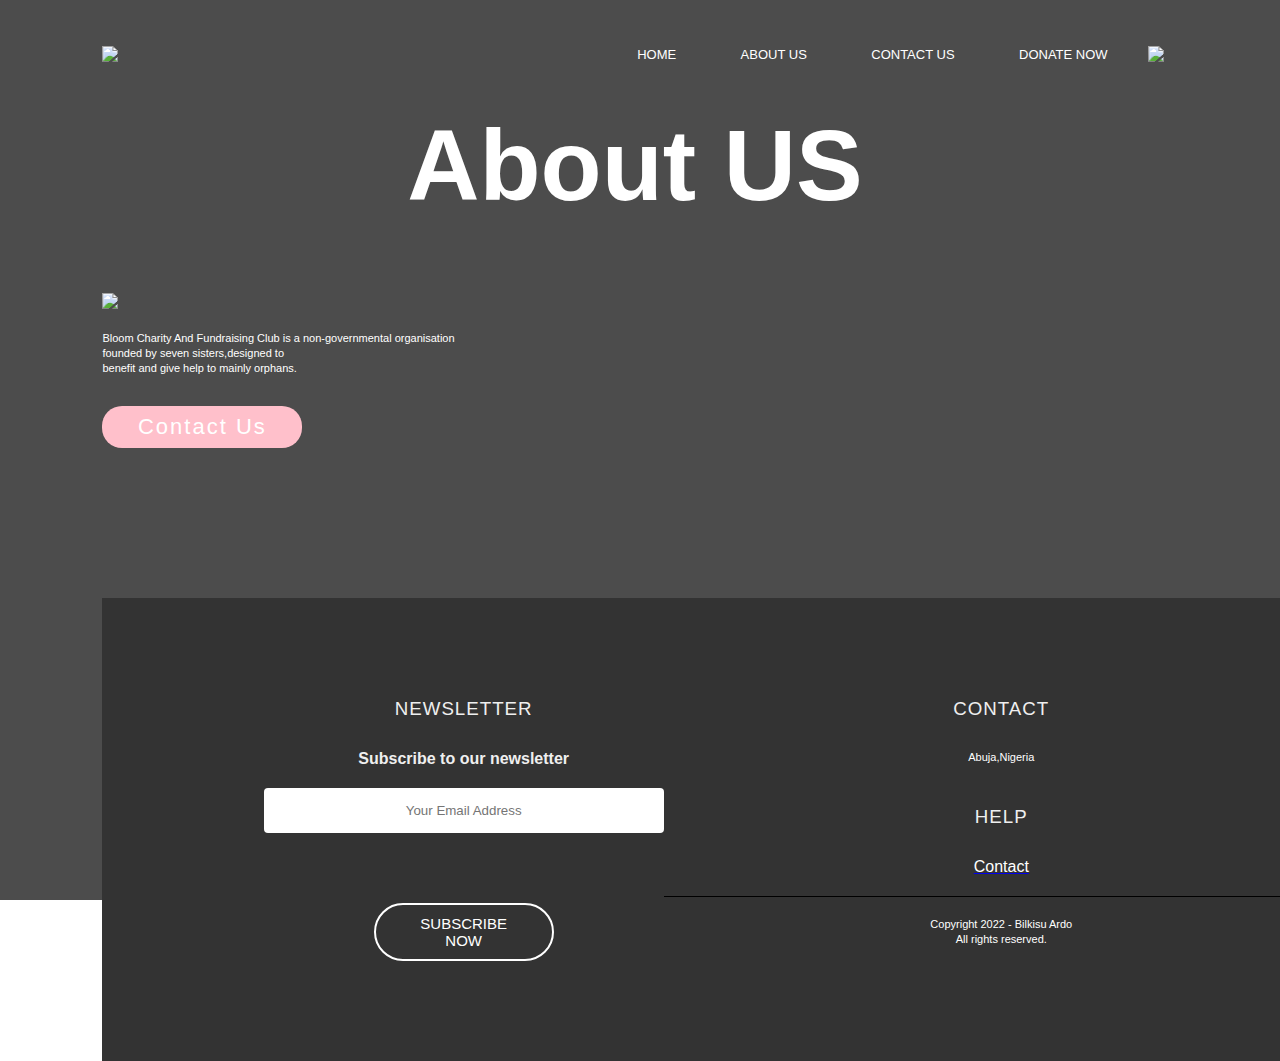
==== aboutpage.html @ 6211a993 "Add files via upload" ====
<!DOCTYPE html>
<html>
<head>
	<meta charset="utf-8">
	<meta name="viewport" content="width=device-width, initial-scale=1">
	<link rel="stylesheet" type="text/css" href="style.css ">  
	<title>BLOOM CHARITY CLUB</title>
</head>
<body>
	<div class="container">
		<div class="navbar">
			<img src="images/logo.png" class="logo">
			<nav>
				<ul>
					<li><a href="index.html">HOME </a></li>
					<li><a href="aboutpage.html">ABOUT US  </a></li>
					<li><a href="contactpage.html">CONTACT US  </a></li>
					<li><a href="donatepage.html">DONATE NOW</a></li>
				</ul>
			</nav>
			<img src="images/dropdown.png" class="menu-icon">
		</div>

		<div class="About">
		<div class="inner section">
			<h1>About US</h1>
			<p class="text">
				<br>
				<div class="small-container">
				<div class="picture">
					<img src="images/logo.png">
				</div>

				<br>
				<p> Bloom Charity And Fundraising Club is a non-governmental organisation<br> founded by seven sisters,designed to <br>benefit and give help to mainly orphans.
			</p>
			<div class="skills">
				<a href="contactpage1.html"><button>Contact Us</button></a>
	 	</div>
			
		</div>
	
</div>
</p>

<div class="footer">
			<div class="col-1">
				<h3>NEWSLETTER </h3>
				<h4>Subscribe to our newsletter</h4>
				<form>
					<input type="email" placeholder="Your Email Address" required>
					<br>
					<button type="submit">SUBSCRIBE NOW</button>
			</div>
			<div class="col-2">
				<h3>CONTACT</h3>
				<p>Abuja,Nigeria</p>
				<div class="social-icons">
					<i class="fab fa-facebook"></i>
					<i class="fab fa-instagram"></i>
					<i class="fab fa-twitter"></i>

					<div class="footer-col-4">
   				<h3>HELP</h3>
                   <ul>
   					<a href="mailto:bilkeesuardo@gmail.com?subject=subject text"><li>Contact</li></a>
   				</ul>
   			</div>

				<hr>
				<p class="Copyright"> Copyright 2022 - Bilkisu Ardo<br> All rights reserved.</p>

				</div>
			</div>
				
		</div>
	</div>

    </body>
    </html>
---- style.css ----
*{
  margin: 0;
  padding: 0;
  font-family: sans-serif;
}
.container{
  width: 100%;
  height: 100vh;
  background-image: linear-gradient(rgba(0, 0, 0, 0.7),rgba(0, 0, 0, 0.7)), url(images/background.jpg);
  background-position: center;
  background-size: cover;
  padding-left: 8%;
  padding-right: 8%;
  box-sizing: border-box;

}
.navbar{
  height: 12%;
  display: flex;
  align-items: center;
}
.logo{
  width: 50px;
  cursor: pointer;
}
.head{
  text-decoration: none;
}
.menu-icon{
  width: 30px;
  cursor: pointer;
  margin-left: 40px;
}

nav{
  flex: 1;
  text-align: right;

}
nav ul li{
  list-style: none;
  display: inline-block;
  margin-left: 60px;
}
nav ul li a{
  text-decoration: none;
  color: #fff;
  font-size: 13px;

}
.row{
  display: flex;
  height: 88%;
  align-items: center;
}
.col{
  flex-basis: 50%;
}
h1{
  color: #fff;
  font-size: 100px;
}
p{
  color: #fff;
  font-size:11px ;
  line-height:15px ;
}
button{
  width: 180px;
  color: #000;
  font-size: 12px;
  padding: 12px 0;
  background-size: #fff;
  border: 0;
  border-radius: 20px;
  outline: none;
  margin-top: 30px;
  transition: transform 0.5s;
}
button:hover{
  transform: translateY(-10px);
}
.card{
  width: 200px;
  height: 230px;
  display: inline-block;
  border-radius: 10px;
  padding: 15px 25px;
  box-sizing: border-box;
  cursor: pointer;
  margin: 10px 15px;
  background-image: url(images/girl.jpg);
  background-position: center;
  background-size: cover;
  transition: transform 0.5s;
}
.card2{
  background-image: url(images/image-10.jpg);
}
.card3{
  background-image: url(images/image-15.jpg);
}
.card4{
  background-image: url(images/smile.jpg);
}
.card:hover{
  transform: translateY(-10px);
}
h5{
  color: #fff;
  text-shadow: 0 0 5px #999;
}
.card p{
  text-shadow: 0 0 15px #000;
  font-size:8px ;
}

.small-container{
  #myBtn {
  display: none;
  position: fixed;
  bottom: 20px;
  right: 30px;
  z-index: 99;
  font-size: 18px;
  border: none;
  outline: none;
  background-color: hotpink;
  color: white;
  cursor: pointer;
  padding: 15px;
  border-radius: 4px;
  
}

#myBtn:hover {
  background-color: #555;
}
 /* border: hidden;
  margin-top: 20px;
  padding: 20px;
  padding-top: 10px;
  background-color: lightpink;
  border-radius: 20px;
  border-width: medium;*/
}
   /*footer*/

.footer{
  margin-top: 150px;
  width: 100%;
  padding: 100px 15%;
  background: #333;
  color: #efefef;
  display: flex;
}
.footer div{
  text-align: center;
}
.col-2{
  flex-grow: 2;
}
.footer div h3{
  font-weight: 300;
  margin-bottom: 30px;
  letter-spacing: 1px;
}
form input{
  width: 400px;
  height: 45px;
  border-radius: 4px;
  text-align: center;
  margin-top: 20px;
  margin-bottom: 40px;
  outline: none;
  border: none;
}
form button{
  background: transparent;
  border: 2px solid #fff;
  color: #fff;
  border-radius: 30px;
  padding: 10px 30px;
  font-size: 15px;
  cursor: pointer;
}
.social-icons{
  margin-top: 20px;
}
.social-icons i{
  font-size: 18px;
  margin: 10px;
  cursor: pointer;
}
.footer-col-4 {

  flex-basis: 12%;

  text-align: center;
}

ul {

  list-style-type: none;

}
li{
  color: white;
}

.footer hr {

  border: none;

  background: black;

  height: 1px;

  margin: 20px 0;

}

.Copyright {

  text-align: center;

}

/*aboutpage*/

.About body {

  min-height: 100px;

  display: flex;

  align-items: center;

  justify-content: center;

}

.About h1{
  margin-right: 10px;
  text-align: center;

}

.picture img {

  width: 18%;

  margin-right: 40px;

}

.text {

  font-size: 40px;

  color: #fff;

  line-height: 30px;

  text-align: center;

  text-align: justify;

  margin-bottom: 40px;

}

.text p {

  color: white;

}



.skills button {

  font-size: 22px;

  text-align: center;

  letter-spacing: 2px;

  border: none;

  border-radius: 20px;

  padding: 8px;

  width: 200px;

  background-color: pink;

  color: white;

  cursor: pointer;

}

.skills button:hover {

  transition: 0.5s;

  background-color: black;

  color: pink;

}

/*contactpage*/

fieldset {

  padding: 15px;

  padding-top: 20px;

  margin: center;

  align-items: center;

  width: 40%;

  background-color: lightgrey;

}

.shift-right {

  float: left;

}

.shift-right {

  float: right;

}

.cinput:hover {

  background-color: white;

}

.btn:hover {

display: inline-block;

  padding: 8px 30px;

  margin: 30px 0;

  border-radius: 30px;

  transition: 0.5s;

  background-color: #fff;

  color: black;

}
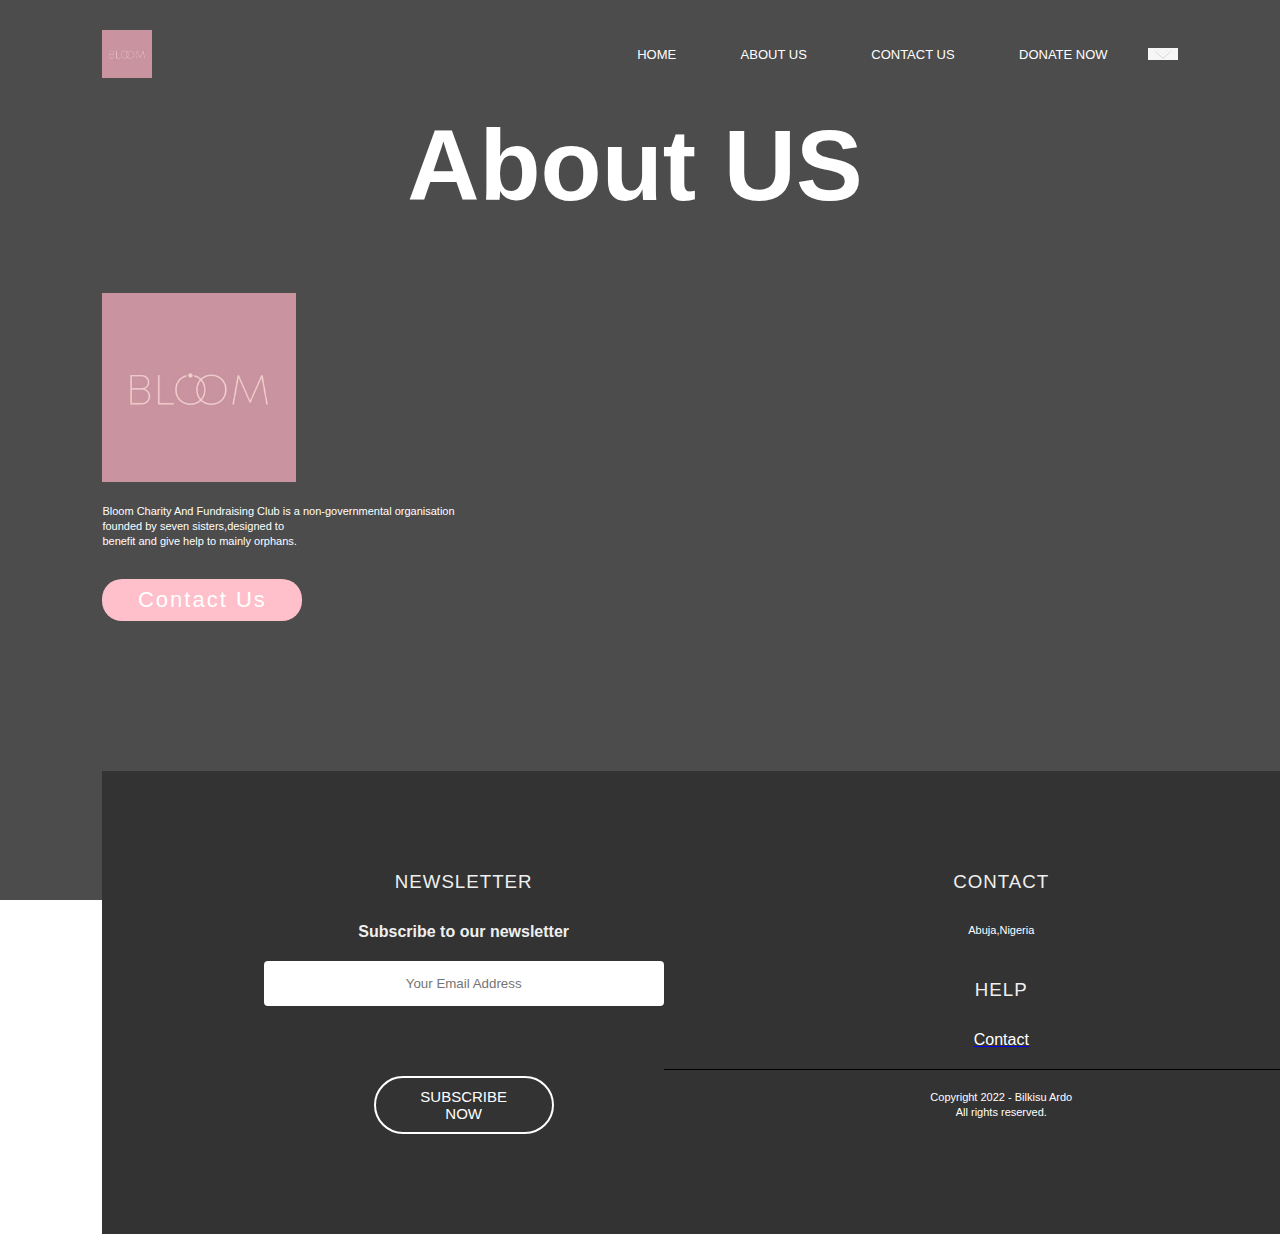
==== commit 0f9164cf: "Update project structure and css links" ====
--- a/aboutpage.html
+++ b/aboutpage.html
@@ -3,7 +3,7 @@
 <head>
 	<meta charset="utf-8">
 	<meta name="viewport" content="width=device-width, initial-scale=1">
-	<link rel="stylesheet" type="text/css" href="style.css ">  
+	<link rel="stylesheet" type="text/css" href="css/style.css">  
 	<title>BLOOM CHARITY CLUB</title>
 </head>
 <body>
--- a/css/style.css
+++ b/css/style.css
@@ -0,0 +1,333 @@
+* {
+  margin: 0;
+  padding: 0;
+  font-family: sans-serif;
+}
+.container {
+  width: 100%;
+  height: 100vh;
+  background-image: linear-gradient(rgba(0, 0, 0, 0.7), rgba(0, 0, 0, 0.7)),
+    url(images/background.jpg);
+  background-position: center;
+  background-size: cover;
+  padding-left: 8%;
+  padding-right: 8%;
+  box-sizing: border-box;
+}
+.navbar {
+  height: 12%;
+  display: flex;
+  align-items: center;
+}
+.logo {
+  width: 50px;
+  cursor: pointer;
+}
+.head {
+  text-decoration: none;
+}
+.menu-icon {
+  width: 30px;
+  cursor: pointer;
+  margin-left: 40px;
+}
+
+nav {
+  flex: 1;
+  text-align: right;
+}
+nav ul li {
+  list-style: none;
+  display: inline-block;
+  margin-left: 60px;
+}
+nav ul li a {
+  text-decoration: none;
+  color: #fff;
+  font-size: 13px;
+}
+.row {
+  display: flex;
+  height: 88%;
+  align-items: center;
+}
+.col {
+  flex-basis: 50%;
+}
+h1 {
+  color: #fff;
+  font-size: 100px;
+}
+p {
+  color: #fff;
+  font-size: 11px;
+  line-height: 15px;
+}
+button {
+  width: 180px;
+  color: #000;
+  font-size: 12px;
+  padding: 12px 0;
+  background-size: #fff;
+  border: 0;
+  border-radius: 20px;
+  outline: none;
+  margin-top: 30px;
+  transition: transform 0.5s;
+}
+button:hover {
+  transform: translateY(-10px);
+}
+.card {
+  width: 200px;
+  height: 230px;
+  display: inline-block;
+  border-radius: 10px;
+  padding: 15px 25px;
+  box-sizing: border-box;
+  cursor: pointer;
+  margin: 10px 15px;
+  background-image: url(images/girl.jpg);
+  background-position: center;
+  background-size: cover;
+  transition: transform 0.5s;
+}
+.card2 {
+  background-image: url(images/image-10.jpg);
+}
+.card3 {
+  background-image: url(images/image-15.jpg);
+}
+.card4 {
+  background-image: url(images/smile.jpg);
+}
+.card:hover {
+  transform: translateY(-10px);
+}
+h5 {
+  color: #fff;
+  text-shadow: 0 0 5px #999;
+}
+.card p {
+  text-shadow: 0 0 15px #000;
+  font-size: 8px;
+}
+
+.small-container {
+}
+#myBtn {
+  display: none;
+  position: fixed;
+  bottom: 20px;
+  right: 30px;
+  z-index: 99;
+  font-size: 18px;
+  border: none;
+  outline: none;
+  background-color: hotpink;
+  color: white;
+  cursor: pointer;
+  padding: 15px;
+  border-radius: 4px;
+}
+
+#myBtn:hover {
+  background-color: #555;
+}
+/* border: hidden;
+  margin-top: 20px;
+  padding: 20px;
+  padding-top: 10px;
+  background-color: lightpink;
+  border-radius: 20px;
+  border-width: medium;*/
+/* } */
+/*footer*/
+
+.footer {
+  margin-top: 150px;
+  width: 100%;
+  padding: 100px 15%;
+  background: #333;
+  color: #efefef;
+  display: flex;
+}
+.footer div {
+  text-align: center;
+}
+.col-2 {
+  flex-grow: 2;
+}
+.footer div h3 {
+  font-weight: 300;
+  margin-bottom: 30px;
+  letter-spacing: 1px;
+}
+form input {
+  width: 400px;
+  height: 45px;
+  border-radius: 4px;
+  text-align: center;
+  margin-top: 20px;
+  margin-bottom: 40px;
+  outline: none;
+  border: none;
+}
+form button {
+  background: transparent;
+  border: 2px solid #fff;
+  color: #fff;
+  border-radius: 30px;
+  padding: 10px 30px;
+  font-size: 15px;
+  cursor: pointer;
+}
+.social-icons {
+  margin-top: 20px;
+}
+.social-icons i {
+  font-size: 18px;
+  margin: 10px;
+  cursor: pointer;
+}
+.footer-col-4 {
+  flex-basis: 12%;
+
+  text-align: center;
+}
+
+ul {
+  list-style-type: none;
+}
+li {
+  color: white;
+}
+
+.footer hr {
+  border: none;
+
+  background: black;
+
+  height: 1px;
+
+  margin: 20px 0;
+}
+
+.Copyright {
+  text-align: center;
+}
+
+/*aboutpage*/
+
+.About body {
+  min-height: 100px;
+
+  display: flex;
+
+  align-items: center;
+
+  justify-content: center;
+}
+
+.About h1 {
+  margin-right: 10px;
+  text-align: center;
+}
+
+.picture img {
+  width: 18%;
+
+  margin-right: 40px;
+}
+
+.text {
+  font-size: 40px;
+
+  color: #fff;
+
+  line-height: 30px;
+
+  text-align: center;
+
+  text-align: justify;
+
+  margin-bottom: 40px;
+}
+
+.text p {
+  color: white;
+}
+
+.skills button {
+  font-size: 22px;
+
+  text-align: center;
+
+  letter-spacing: 2px;
+
+  border: none;
+
+  border-radius: 20px;
+
+  padding: 8px;
+
+  width: 200px;
+
+  background-color: pink;
+
+  color: white;
+
+  cursor: pointer;
+}
+
+.skills button:hover {
+  transition: 0.5s;
+
+  background-color: black;
+
+  color: pink;
+}
+
+/*contactpage*/
+
+fieldset {
+  padding: 15px;
+
+  padding-top: 20px;
+
+  margin: center;
+
+  align-items: center;
+
+  width: 40%;
+
+  background-color: lightgrey;
+}
+
+.shift-right {
+  float: left;
+}
+
+.shift-right {
+  float: right;
+}
+
+.cinput:hover {
+  background-color: white;
+}
+
+.btn:hover {
+  display: inline-block;
+
+  padding: 8px 30px;
+
+  margin: 30px 0;
+
+  border-radius: 30px;
+
+  transition: 0.5s;
+
+  background-color: #fff;
+
+  color: black;
+}
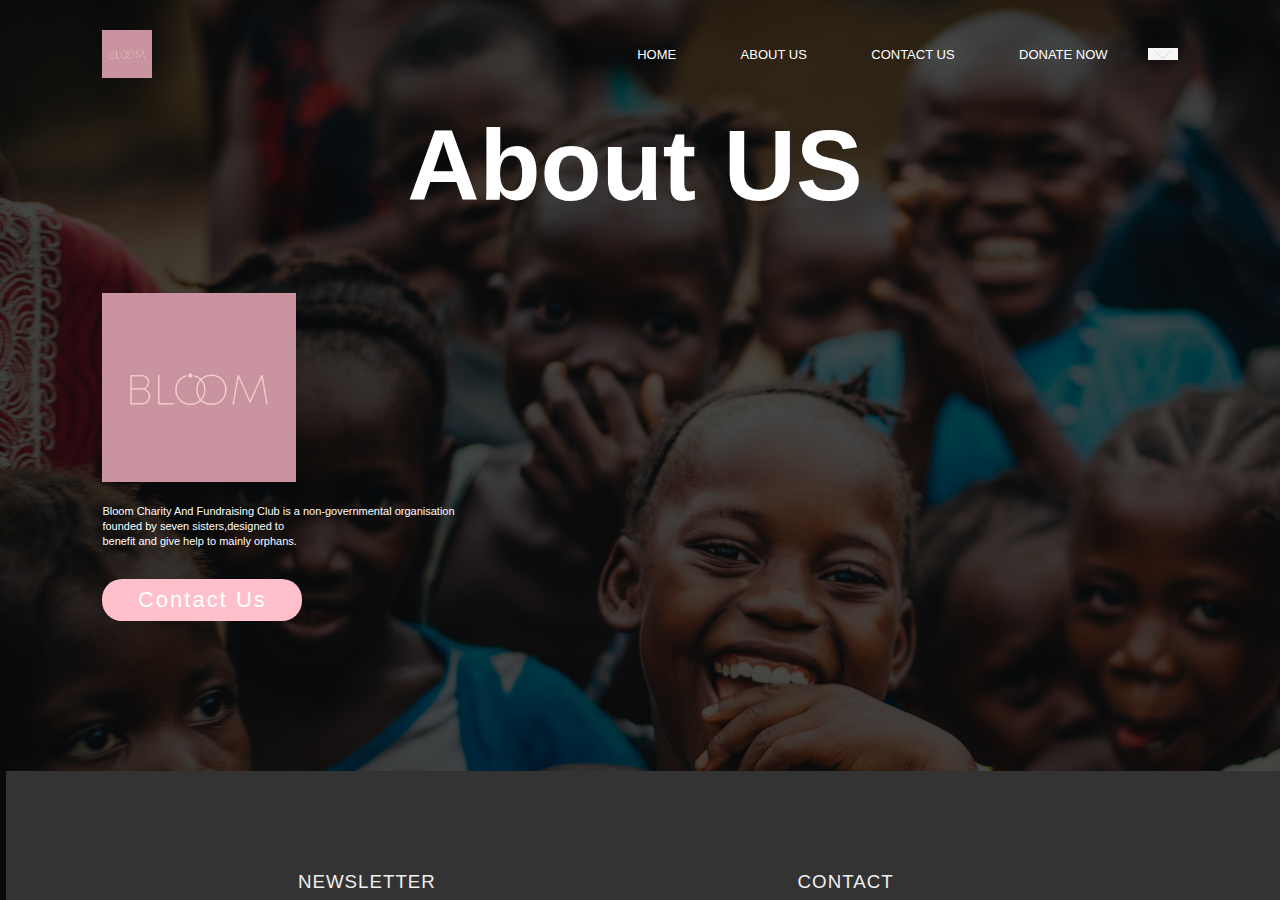
==== commit 51c8eec3: "update code format" ====
--- a/aboutpage.html
+++ b/aboutpage.html
@@ -1,80 +1,72 @@
 <!DOCTYPE html>
 <html>
-<head>
-	<meta charset="utf-8">
-	<meta name="viewport" content="width=device-width, initial-scale=1">
-	<link rel="stylesheet" type="text/css" href="css/style.css">  
-	<title>BLOOM CHARITY CLUB</title>
-</head>
-<body>
-	<div class="container">
-		<div class="navbar">
-			<img src="images/logo.png" class="logo">
-			<nav>
-				<ul>
-					<li><a href="index.html">HOME </a></li>
-					<li><a href="aboutpage.html">ABOUT US  </a></li>
-					<li><a href="contactpage.html">CONTACT US  </a></li>
-					<li><a href="donatepage.html">DONATE NOW</a></li>
-				</ul>
-			</nav>
-			<img src="images/dropdown.png" class="menu-icon">
-		</div>
-
-		<div class="About">
-		<div class="inner section">
-			<h1>About US</h1>
-			<p class="text">
-				<br>
-				<div class="small-container">
-				<div class="picture">
-					<img src="images/logo.png">
-				</div>
-
-				<br>
-				<p> Bloom Charity And Fundraising Club is a non-governmental organisation<br> founded by seven sisters,designed to <br>benefit and give help to mainly orphans.
-			</p>
-			<div class="skills">
-				<a href="contactpage1.html"><button>Contact Us</button></a>
-	 	</div>
-			
-		</div>
-	
-</div>
-</p>
-
-<div class="footer">
-			<div class="col-1">
-				<h3>NEWSLETTER </h3>
-				<h4>Subscribe to our newsletter</h4>
-				<form>
-					<input type="email" placeholder="Your Email Address" required>
-					<br>
-					<button type="submit">SUBSCRIBE NOW</button>
-			</div>
-			<div class="col-2">
-				<h3>CONTACT</h3>
-				<p>Abuja,Nigeria</p>
-				<div class="social-icons">
-					<i class="fab fa-facebook"></i>
-					<i class="fab fa-instagram"></i>
-					<i class="fab fa-twitter"></i>
-
-					<div class="footer-col-4">
-   				<h3>HELP</h3>
-                   <ul>
-   					<a href="mailto:bilkeesuardo@gmail.com?subject=subject text"><li>Contact</li></a>
-   				</ul>
-   			</div>
-
-				<hr>
-				<p class="Copyright"> Copyright 2022 - Bilkisu Ardo<br> All rights reserved.</p>
-
-				</div>
-			</div>
-				
-		</div>
-	</div>
-
-    </body>
-    </html>+   <head>
+      <meta charset="utf-8">
+      <meta name="viewport" content="width=device-width, initial-scale=1">
+      <link rel="stylesheet" type="text/css" href="css/style.css">
+      <title>BLOOM CHARITY CLUB</title>
+   </head>
+   <body>
+      <div class="container">
+      <div class="navbar">
+         <img src="images/logo.png" class="logo">
+         <nav>
+            <ul>
+               <li><a href="index.html">HOME </a></li>
+               <li><a href="aboutpage.html">ABOUT US  </a></li>
+               <li><a href="contactpage.html">CONTACT US  </a></li>
+               <li><a href="donatepage.html">DONATE NOW</a></li>
+            </ul>
+         </nav>
+         <img src="images/dropdown.png" class="menu-icon">
+      </div>
+      <div class="About">
+         <div class="inner section">
+            <h1>About US</h1>
+            <p class="text">
+               <br>
+            <div class="small-container">
+               <div class="picture">
+                  <img src="images/logo.png">
+               </div>
+               <br>
+               <p> Bloom Charity And Fundraising Club is a non-governmental organisation<br> founded by seven sisters,designed to <br>benefit and give help to mainly orphans.
+               </p>
+               <div class="skills">
+                  <a href="contactpage1.html"><button>Contact Us</button></a>
+               </div>
+            </div>
+         </div>
+         </p>
+         <div class="footer">
+            <div class="col-1">
+               <h3>NEWSLETTER </h3>
+               <h4>Subscribe to our newsletter</h4>
+               <form>
+               <input type="email" placeholder="Your Email Address" required>
+               <br>
+               <button type="submit">SUBSCRIBE NOW</button>
+            </div>
+            <div class="col-2">
+               <h3>CONTACT</h3>
+               <p>Abuja,Nigeria</p>
+               <div class="social-icons">
+                  <i class="fab fa-facebook"></i>
+                  <i class="fab fa-instagram"></i>
+                  <i class="fab fa-twitter"></i>
+                  <div class="footer-col-4">
+                     <h3>HELP</h3>
+                     <ul>
+                        <a href="mailto:bilkeesuardo@gmail.com?subject=subject text">
+                           <li>Contact</li>
+                        </a>
+                     </ul>
+                  </div>
+                  <hr>
+                  <p class="Copyright"> Copyright 2022 - Bilkisu Ardo<br> All rights reserved.</p>
+               </div>
+            </div>
+         </div>
+      </div>
+   </body>
+</html>--- a/css/style.css
+++ b/css/style.css
@@ -2,17 +2,19 @@
   margin: 0;
   padding: 0;
   font-family: sans-serif;
+  box-sizing: border-box;
 }
 .container {
   width: 100%;
   height: 100vh;
   background-image: linear-gradient(rgba(0, 0, 0, 0.7), rgba(0, 0, 0, 0.7)),
-    url(images/background.jpg);
+    url(../images/background.jpg);
   background-position: center;
   background-size: cover;
   padding-left: 8%;
   padding-right: 8%;
   box-sizing: border-box;
+  overflow-x: hidden;
 }
 .navbar {
   height: 12%;
@@ -87,19 +89,19 @@
   box-sizing: border-box;
   cursor: pointer;
   margin: 10px 15px;
-  background-image: url(images/girl.jpg);
+  background-image: url(../images/girl.jpg);
   background-position: center;
   background-size: cover;
   transition: transform 0.5s;
 }
 .card2 {
-  background-image: url(images/image-10.jpg);
+  background-image: url(../images/image-10.jpg);
 }
 .card3 {
-  background-image: url(images/image-15.jpg);
+  background-image: url(../images/image-15.jpg);
 }
 .card4 {
-  background-image: url(images/smile.jpg);
+  background-image: url(../images/smile.jpg);
 }
 .card:hover {
   transform: translateY(-10px);
@@ -151,6 +153,8 @@
   background: #333;
   color: #efefef;
   display: flex;
+  width: 100vw !important;
+  margin-left: -9%;
 }
 .footer div {
   text-align: center;
@@ -331,3 +335,6 @@
 
   color: black;
 }
+button {
+  cursor: pointer;
+}
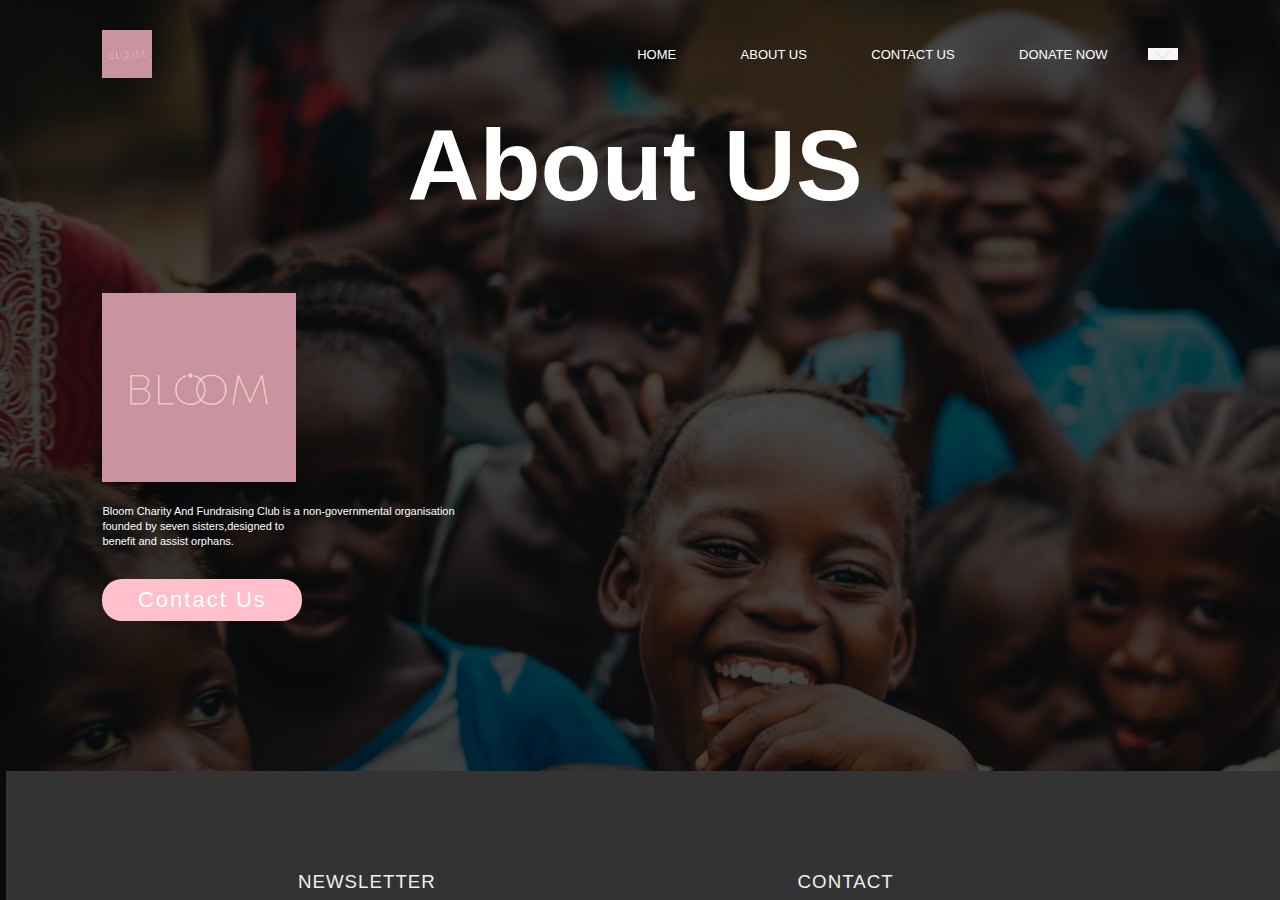
==== commit b386cc69: "i added my social links" ====
--- a/aboutpage.html
+++ b/aboutpage.html
@@ -30,43 +30,42 @@
                   <img src="images/logo.png">
                </div>
                <br>
-               <p> Bloom Charity And Fundraising Club is a non-governmental organisation<br> founded by seven sisters,designed to <br>benefit and give help to mainly orphans.
+               <p> Bloom Charity And Fundraising Club is a non-governmental organisation<br> founded by seven sisters,designed to <br>benefit and assist orphans.
                </p>
                <div class="skills">
-                  <a href="contactpage1.html"><button>Contact Us</button></a>
+                  <a href="contactpage.html"><button>Contact Us</button></a>
                </div>
             </div>
          </div>
          </p>
-         <div class="footer">
-            <div class="col-1">
-               <h3>NEWSLETTER </h3>
-               <h4>Subscribe to our newsletter</h4>
-               <form>
-               <input type="email" placeholder="Your Email Address" required>
-               <br>
-               <button type="submit">SUBSCRIBE NOW</button>
-            </div>
-            <div class="col-2">
-               <h3>CONTACT</h3>
-               <p>Abuja,Nigeria</p>
-               <div class="social-icons">
-                  <i class="fab fa-facebook"></i>
-                  <i class="fab fa-instagram"></i>
-                  <i class="fab fa-twitter"></i>
-                  <div class="footer-col-4">
-                     <h3>HELP</h3>
-                     <ul>
-                        <a href="mailto:bilkeesuardo@gmail.com?subject=subject text">
-                           <li>Contact</li>
-                        </a>
-                     </ul>
-                  </div>
-                  <hr>
-                  <p class="Copyright"> Copyright 2022 - Bilkisu Ardo<br> All rights reserved.</p>
+        <div class="footer">
+         <div class="col-1">
+            <h3>NEWSLETTER </h3>
+            <h4>Subscribe to our newsletter</h4>
+            <form>
+            <input type="email" placeholder="Your Email Address" required>
+            <br>
+            <button type="submit">SUBSCRIBE NOW</button>
+         </div>
+         <div class="col-2">
+            <h3>CONTACT</h3>
+            <p>Abuja,Nigeria</p>
+            <div class="social-icons">
+               <a href="https://instagram.com/bilkisuardo__"><i class="fab fa-facebook"></i></a>
+               <a href="https://instagram.com/bilkisuardo__"><i class="fab fa-instagram"></i></a>
+               <div class="footer-col-4">
+                  <h3>HELP</h3>
+                  <ul>
+                     <a href="mailto:bilke@gmail.com?subject=subject text">
+                        <li>Contact</li>
+                     </a>
+                  </ul>
                </div>
+               <hr>
+               <p class="Copyright"> Copyright 2022 - Bilkisu Ardo<br> All rights reserved.</p>
             </div>
          </div>
       </div>
+     </div>
    </body>
-</html>+</html>
--- a/css/style.css
+++ b/css/style.css
@@ -193,6 +193,7 @@
   font-size: 18px;
   margin: 10px;
   cursor: pointer;
+  color: white;
 }
 .footer-col-4 {
   flex-basis: 12%;
@@ -295,6 +296,7 @@
 /*contactpage*/
 
 fieldset {
+  
   padding: 15px;
 
   padding-top: 20px;
